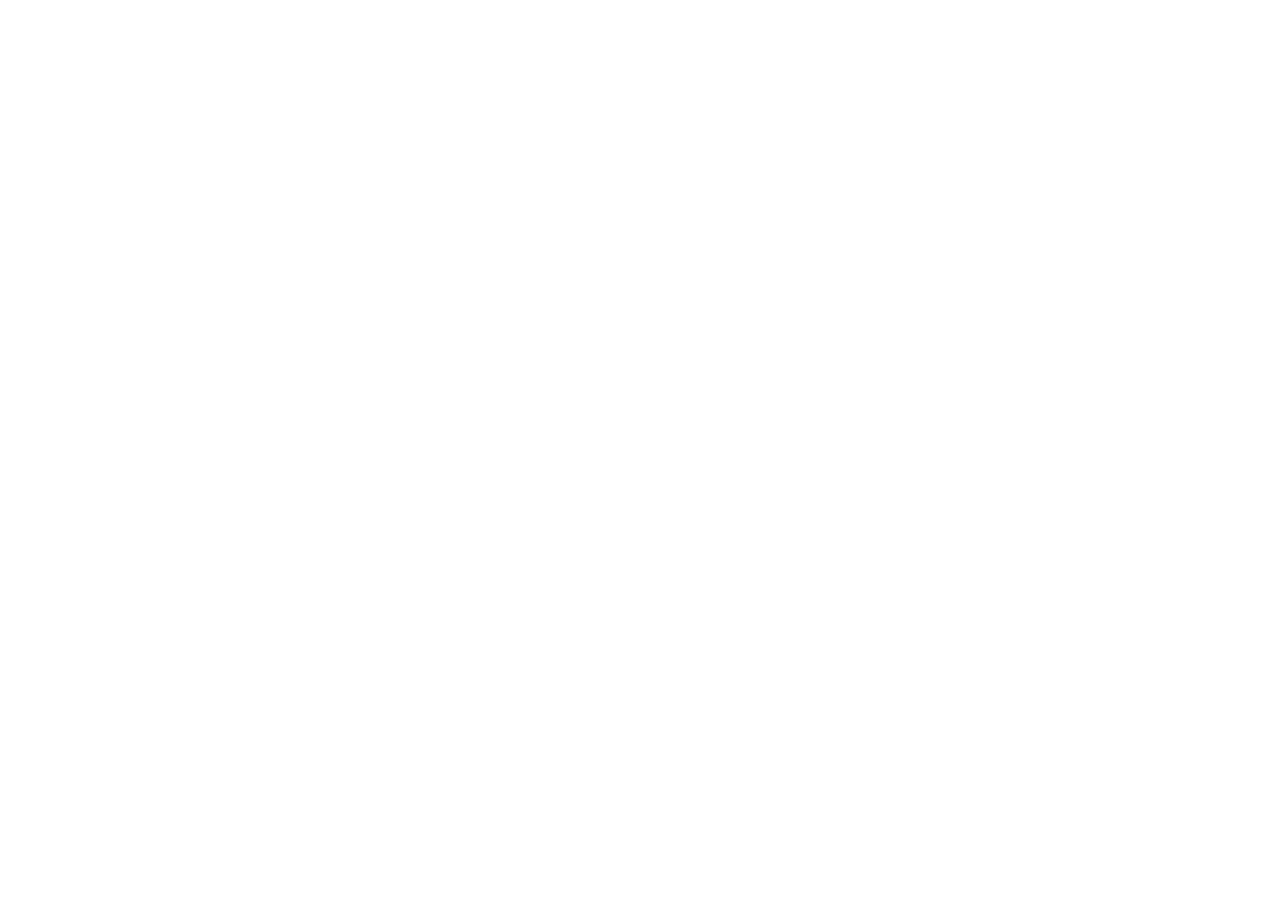
==== Pages/about-us.html @ 8cf967f2 "added main files" ====
<!DOCTYPE html>
<html lang="en">
<head>
    <meta charset="UTF-8">
    <meta name="viewport" content="width=device-width, initial-scale=1.0">
    <title>About Us</title>
</head>
<body>
    
</body>
</html>
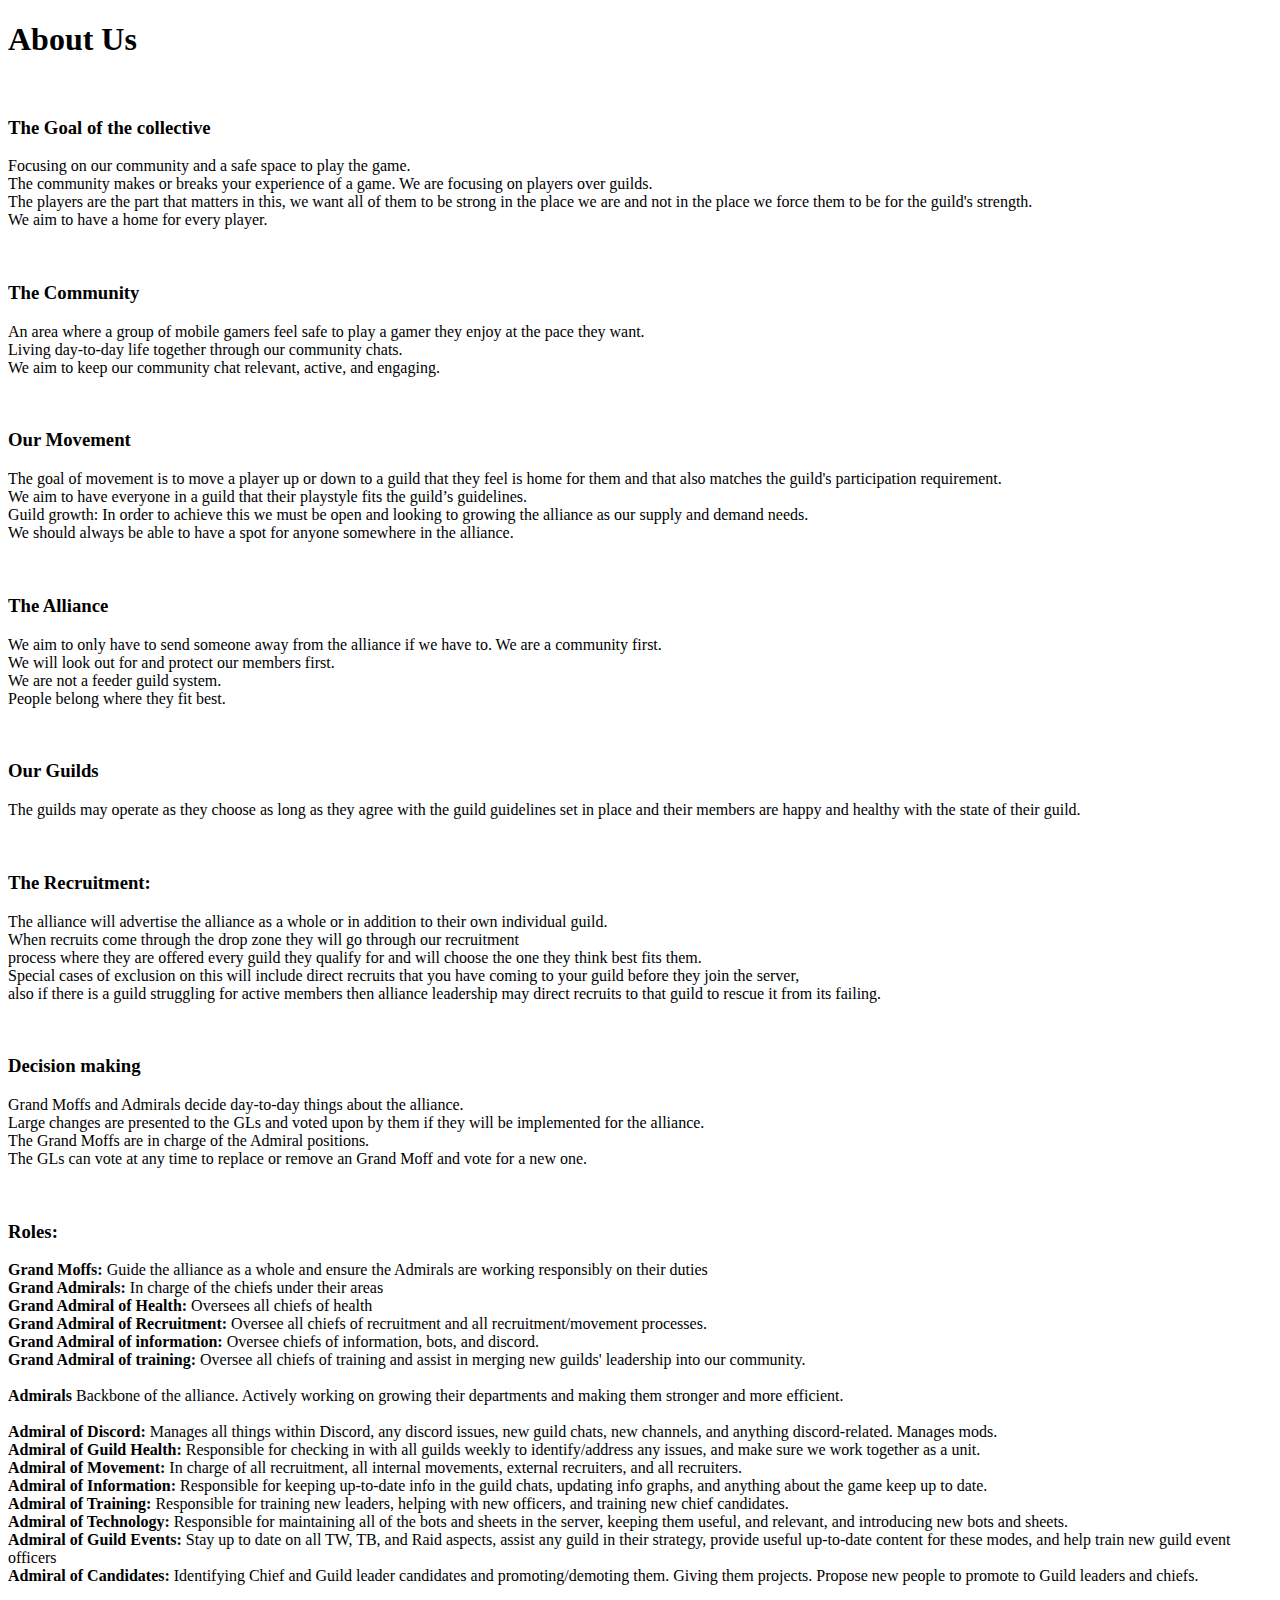
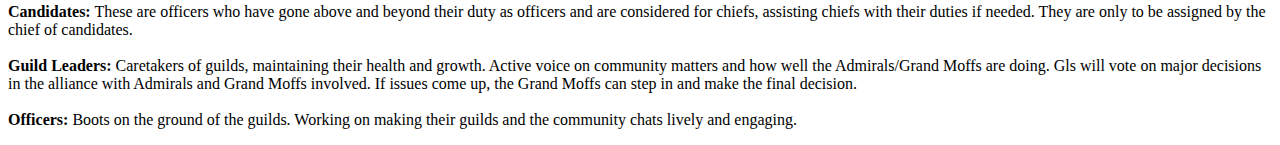
==== commit 529022db: "Update Text" ====
--- a/Pages/about-us.html
+++ b/Pages/about-us.html
@@ -6,6 +6,70 @@
     <title>About Us</title>
 </head>
 <body>
-    
+    <h1>About Us</h1>
+<br>
+    <h3>The Goal of the collective</h3>
+         <p>Focusing on our community and a safe space to play the game.<br>
+         The community makes or breaks your experience of a game. We are focusing on players over guilds.<br>
+          The players are the part that matters in this, we want all of them to be strong in the place we are and not in the place we force them to be for the guild's strength.<br>
+           We aim to have a home for every player.</p>
+<br>
+    <h3>The Community</h3>
+          <p> An area where a group of mobile gamers feel safe to play a gamer they enjoy at the pace they want.<br>
+          Living day-to-day life together through our community chats.<br>
+          We aim to keep our community chat relevant, active, and engaging.</p>
+<br>
+    <h3>Our Movement</h3>
+         <p>The goal of movement is to move a player up or down to a guild that they feel is home for them and that also matches the guild's participation requirement.<br>
+         We aim to have everyone in a guild that their playstyle fits the guild’s guidelines.<br> 
+         Guild growth: In order to achieve this we must be open and looking to growing the alliance as our supply and demand needs.<br>
+         We should always be able to have a spot for anyone somewhere in the alliance.</p>
+<br>
+    <h3>The Alliance</h3>
+             <p>We aim to only have to send someone away from the alliance if we have to. We are a community first.<br>
+             We will look out for and protect our members first.<br> We are not a feeder guild system.<br>
+             People belong where they fit best.</p>
+<br>
+    <h3>Our Guilds</h3>
+             <p>The guilds may operate as they choose as long as they agree with the guild guidelines set in place and their members are happy and healthy with the state of their guild.</p>
+<br>
+    <h3>The Recruitment:</h3>
+             <p>The alliance will advertise the alliance as a whole or in addition to their own individual guild.<br>
+             When recruits come through the drop zone they will go through our recruitment<br>
+             process where they are offered every guild they qualify for and will choose the one they think best fits them.<br>
+             Special cases of exclusion on this will include direct recruits that you have coming to your guild before they join the server,<br>
+             also if there is a guild struggling for active members then alliance leadership may direct recruits to that guild to rescue it from its failing.</p>
+<br>
+    <h3>Decision making</h3>
+     <p>Grand Moffs and Admirals decide day-to-day things about the alliance.<br>
+     Large changes are presented to the GLs and voted upon by them if they will be implemented for the alliance.<br>
+     The Grand Moffs are in charge of the Admiral positions.<br>
+     The GLs can vote at any time to replace or remove an Grand Moff and vote for a new one.</p>
+<br>
+    <h3>Roles:</h3>
+         <p><b>Grand Moffs: </b>Guide the alliance as a whole and ensure the Admirals are working responsibly on their duties<br>
+         <b>Grand Admirals:</b>  In charge of the chiefs under their areas<br>
+         <b>Grand Admiral of Health:</b> Oversees all chiefs of health<br>
+         <b>Grand Admiral of Recruitment:</b> Oversee all chiefs of recruitment and all recruitment/movement processes.<br>
+         <b>Grand Admiral of information:</b> Oversee chiefs of information, bots, and discord.<br>
+         <b>Grand Admiral of training:</b>  Oversee all chiefs of training and assist in merging new guilds' leadership into our community.<br>
+         <br>
+         <b>Admirals</b> Backbone of the alliance. Actively working on growing their departments and making them stronger and more efficient.<br>
+         <br>
+         <b>Admiral of Discord:</b> Manages all things within Discord, any discord issues, new guild chats, new channels, and anything discord-related. Manages mods.<br>
+         <b>Admiral of Guild Health:</b> Responsible for checking in with all guilds weekly to identify/address any issues, and make sure we work together as a unit.<br>
+         <b>Admiral of Movement:</b> In charge of all recruitment, all internal movements, external recruiters, and all recruiters.<br>
+         <b>Admiral of Information:</b> Responsible for keeping up-to-date info in the guild chats, updating info graphs, and anything about the game keep up to date.<br>
+         <b>Admiral of Training:</b> Responsible for training new leaders, helping with new officers, and training new chief candidates.<br>
+         <b>Admiral of Technology:</b> Responsible for maintaining all of the bots and sheets in the server, keeping them useful, and relevant, and introducing new bots and sheets.<br>
+         <b>Admiral of Guild Events:</b> Stay up to date on all TW, TB, and Raid aspects, assist any guild in their strategy, provide useful up-to-date content for these modes, and help train new guild event officers<br>
+         <b>Admiral of Candidates:</b> Identifying Chief and Guild leader candidates and promoting/demoting them. Giving them projects. Propose new people to promote to Guild leaders and chiefs.<br>
+<br>
+         <b>Candidates:</b> These are officers who have gone above and beyond their duty as officers and are considered for chiefs, assisting chiefs with their duties if needed. They are only to be assigned by the chief of candidates.<br>
+         <br>
+         <b>Guild Leaders:</b> Caretakers of guilds, maintaining their health and growth. Active voice on community matters and how well the Admirals/Grand Moffs are doing. Gls will vote on major decisions in the alliance with Admirals and Grand Moffs involved. If issues come up, the Grand Moffs can step in and make the final decision.<br> 
+         <br>
+         <b>Officers:</b> Boots on the ground of the guilds. Working on making their guilds and the community chats lively and engaging.
+        </p>
 </body>
-</html>+</html>
